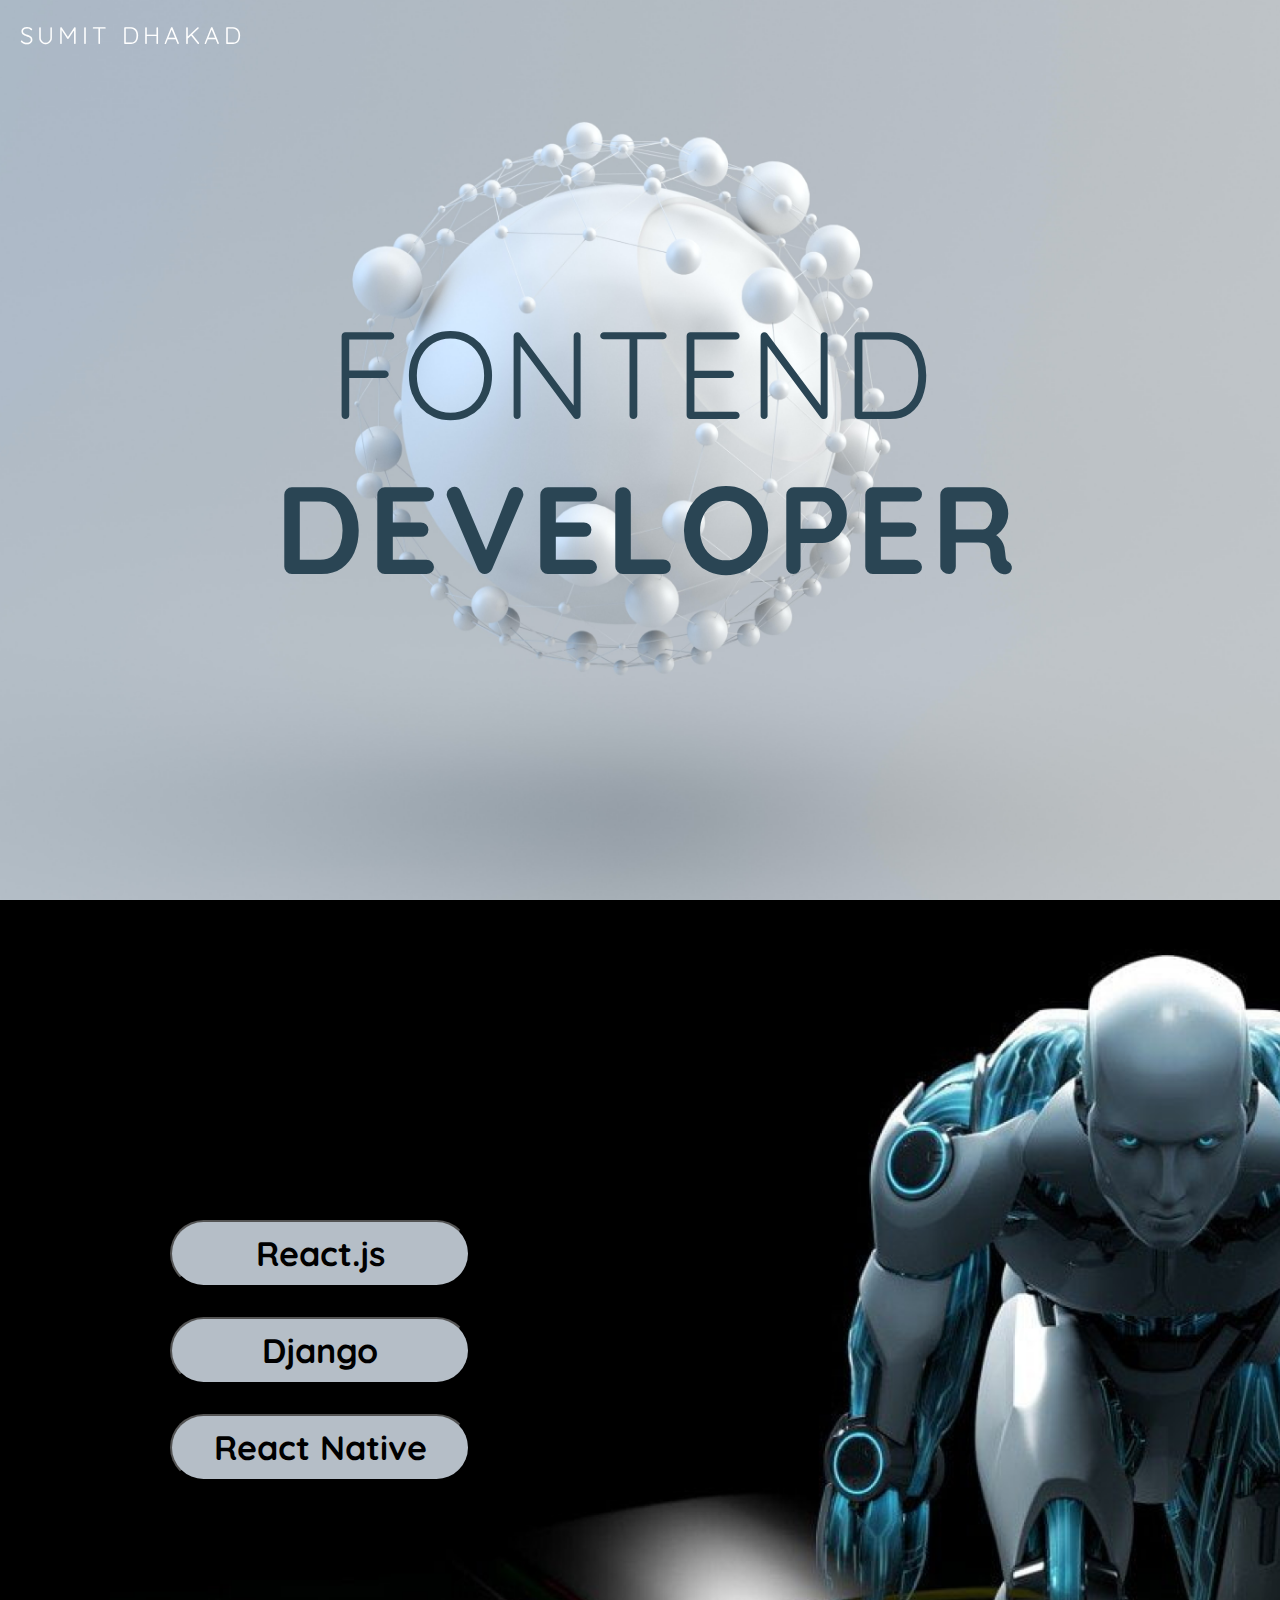
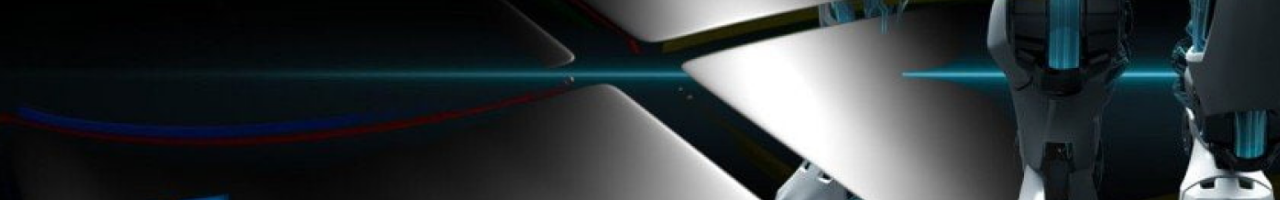
==== index.html @ 1006a1a4 "completed the v1" ====
<!DOCTYPE html>
<html lang="en">
<head>
    <meta charset="UTF-8">
    <meta http-equiv="X-UA-Compatible" content="IE=edge">
    <meta name="viewport" content="width=device-width, initial-scale=1.0">
    <link rel="stylesheet" href="style.css">
    <link rel="preconnect" href="https://fonts.googleapis.com">
    <link rel="preconnect" href="https://fonts.gstatic.com" crossorigin>
    <link href="https://fonts.googleapis.com/css2?family=Quicksand:wght@500;600;700&display=swap" rel="stylesheet">
    <title>Sumit Dhakad</title>
</head>
<body>
    <section class="top">
        <nav>SUMIT DHAKAD</nav>
        <div class="mainHead">
            <h6 class="herotag font-normal">FONTEND</h6>
            <h6 class="herotag font-dark">DEVELOPER</h6>
        </div>
    </section>
    <section class="middle" id="middleSection">
        <div class="mainMiddelContainer">
            <div class="techButtons">
                <button class="project-buttons">React.js</button>
                <button class="project-buttons">Django</button>
                <button class="project-buttons">React Native</button>
            </div>
            <div class="projectDetails">

            </div>
        </div>
    </section>
</body>
</html>
---- style.css ----
*{
    margin: 0;
    padding: 0;
    background-origin: border-box;
    font-family: 'Quicksand', sans-serif;
}

.top{
    background-image: url('./assets/top.png');
    background-size: cover;
    background-position: center center;
    min-height: 100vh;
    width: 100%;
}

nav{
    padding: 20px;
    font-size: 24px;
    letter-spacing: 4px;
    position: fixed;
    color: white;
}


.mainHead{
    display: flex;
    width: 100%;
    height: 100vh;
    justify-content: center;
    align-items: center;
    align-content: center;
    flex-wrap: wrap;
}

.herotag{
    font-size: 124px;
    letter-spacing: 4px;
    color: #2A4554;
}

.font-normal{
    font-weight: normal;
    margin-right: 15px;
}

.font-dark{
    font-weight: 900;
    margin-left: 15px;
}

.middle{
    background-image: url('./assets/middle.png');
    background-size: cover;
    background-position: center center;
    min-height: 100vh;
    width: 100%;
}

.mainMiddelContainer{
    min-height: 100vh;
    width: 100%;
    display: flex;
    justify-content: center;
    align-content: center;
    align-items: center;
    flex-wrap: wrap;
}

.techButtons{
    width: 50%;
    min-height: 100vh;
    display: flex;
    justify-content: center;
    align-items: center;
    align-content: center;
    flex-direction: column;
    min-width: 400px;
}
.projectDetails{
    width: 50%;
    min-height: 100%;
    display: flex;
    justify-content: center;
    align-items: center;
    align-content: center;
    flex-direction: column;
    min-width: 400px;
    background-color: red;
}

.project-buttons{
    padding: 10px 20px;
    font-size: 34px;
    font-weight: bold;
    border-radius: 100px;
    width: 300px;
    margin: 15px 0px;
    cursor: pointer;
    background-color: #B5BEC7;
}
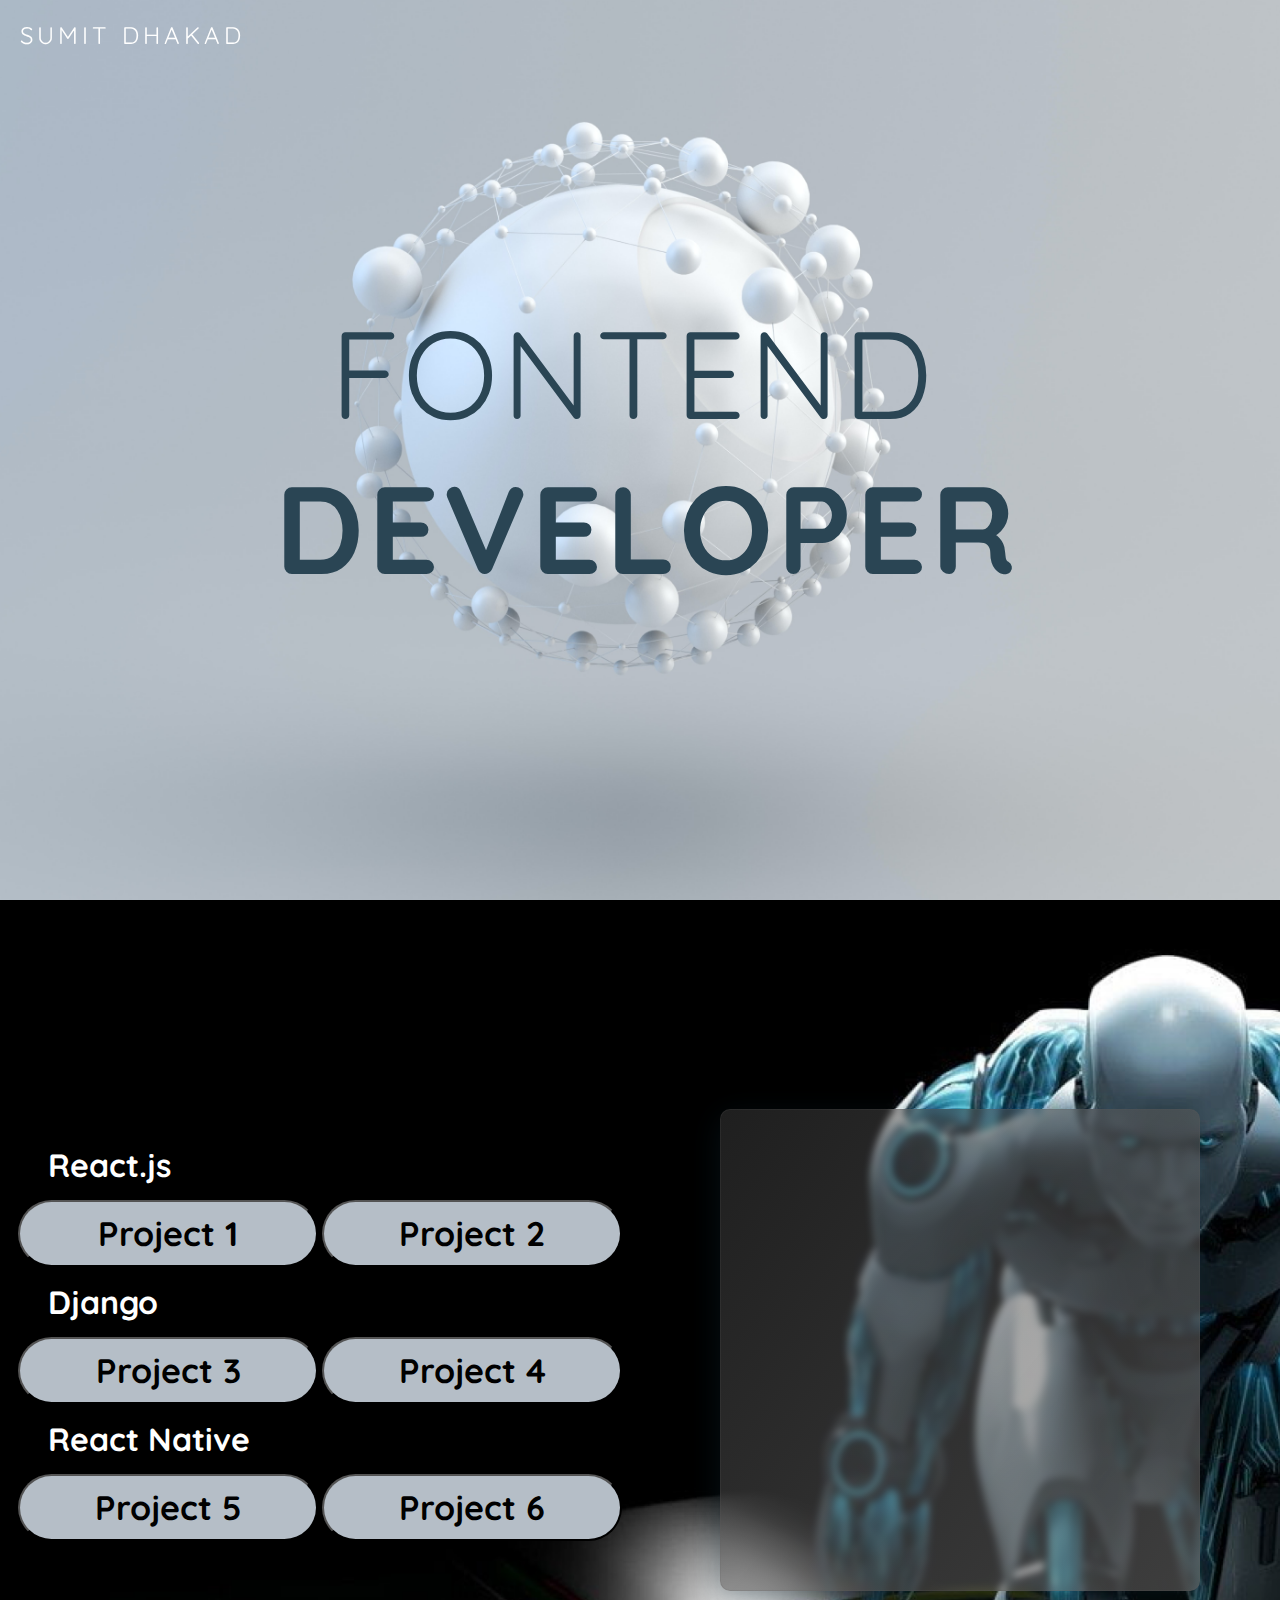
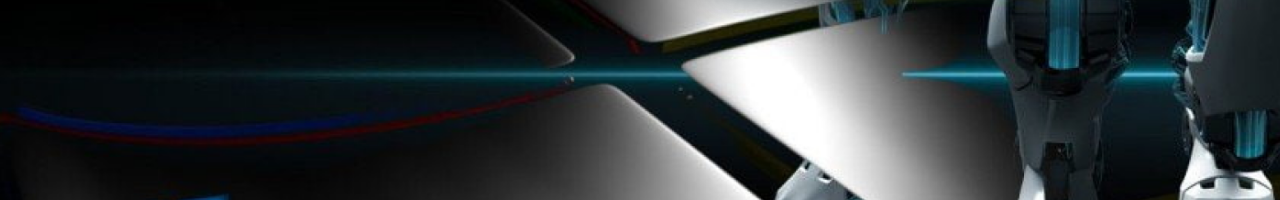
==== commit 55148c78: "added changes for part - 2" ====
--- a/index.html
+++ b/index.html
@@ -5,9 +5,11 @@
     <meta http-equiv="X-UA-Compatible" content="IE=edge">
     <meta name="viewport" content="width=device-width, initial-scale=1.0">
     <link rel="stylesheet" href="style.css">
+    <script src="./script.js"></script>
     <link rel="preconnect" href="https://fonts.googleapis.com">
     <link rel="preconnect" href="https://fonts.gstatic.com" crossorigin>
     <link href="https://fonts.googleapis.com/css2?family=Quicksand:wght@500;600;700&display=swap" rel="stylesheet">
+    <link href="https://fonts.googleapis.com/css?family=Waiting+for+the+Sunrise" rel="stylesheet" type="text/css"/>
     <title>Sumit Dhakad</title>
 </head>
 <body>
@@ -21,12 +23,32 @@
     <section class="middle" id="middleSection">
         <div class="mainMiddelContainer">
             <div class="techButtons">
-                <button class="project-buttons">React.js</button>
-                <button class="project-buttons">Django</button>
-                <button class="project-buttons">React Native</button>
+                <div>
+                    <h1 class="projects-head">React.js</h1>
+                    <div class="projects">
+                        <button class="project-buttons" onclick="getproject1()">Project 1</button>
+                        <button class="project-buttons" onclick="getproject2()">Project 2</button>
+                    </div>
+                </div>
+                <div>
+                    <h1 class="projects-head">Django</h1>
+                    <div class="projects">
+                        <button class="project-buttons" onclick="getproject3()">Project 3</button>
+                        <button class="project-buttons" onclick="getproject4()">Project 4</button>
+                    </div>
+                </div>
+                <div>
+                    <h1 class="projects-head">React Native</h1>
+                    <div class="projects">
+                        <button class="project-buttons" onclick="getproject5()">Project 5</button>
+                        <button class="project-buttons" onclick="getproject6()">Project 6</button>
+                    </div>
+                </div>
             </div>
             <div class="projectDetails">
-
+                <div class="projectDetail">
+                    <div id="typedtext"></div>
+                </div>
             </div>
         </div>
     </section>
--- a/style.css
+++ b/style.css
@@ -76,6 +76,12 @@
     flex-direction: column;
     min-width: 400px;
 }
+
+.projects-head{
+    color: white;
+    margin-left: 30px;
+}
+
 .projectDetails{
     width: 50%;
     min-height: 100%;
@@ -97,4 +103,47 @@
     margin: 15px 0px;
     cursor: pointer;
     background-color: #B5BEC7;
-}+}
+
+.projectDetails{
+    display: flex;
+    justify-content: center;
+    align-items: center;
+    align-content: center;
+    min-height: 100vh;
+    width: 50%;
+    background-color: transparent;
+}
+
+.projectDetail{
+    /* background-color: red; */
+    background-image: linear-gradient(130deg,
+                            rgba(61, 61, 61, 0.505),
+                            rgba(109, 109, 109, 0.57)
+                            );
+    min-height: 50vh;
+    width: 70%;
+    margin: 20px 200px;
+    border-radius: 15px;
+    padding: 15px;
+    
+    /* background: rgba(78, 78, 78, 0.4); */
+    box-shadow: 0 8px 32px 0 rgba(13, 43, 57, 0.37);
+    backdrop-filter: blur( 3.5px );
+    -webkit-backdrop-filter: blur( 2.5px );
+    border-radius: 10px;
+    border: 1px solid rgba(97, 97, 97, 0.18);
+    color: white;
+}
+
+#typedtext{
+    font-family: 'Waiting for the Sunrise', cursive; 
+    font-size:24px; 
+    margin: 10px; 
+    /* margin: 10px 50px;  */
+    letter-spacing: 6px; 
+    font-weight: bold;
+  }
+  #typedtext>h1{
+    margin: 0;
+  }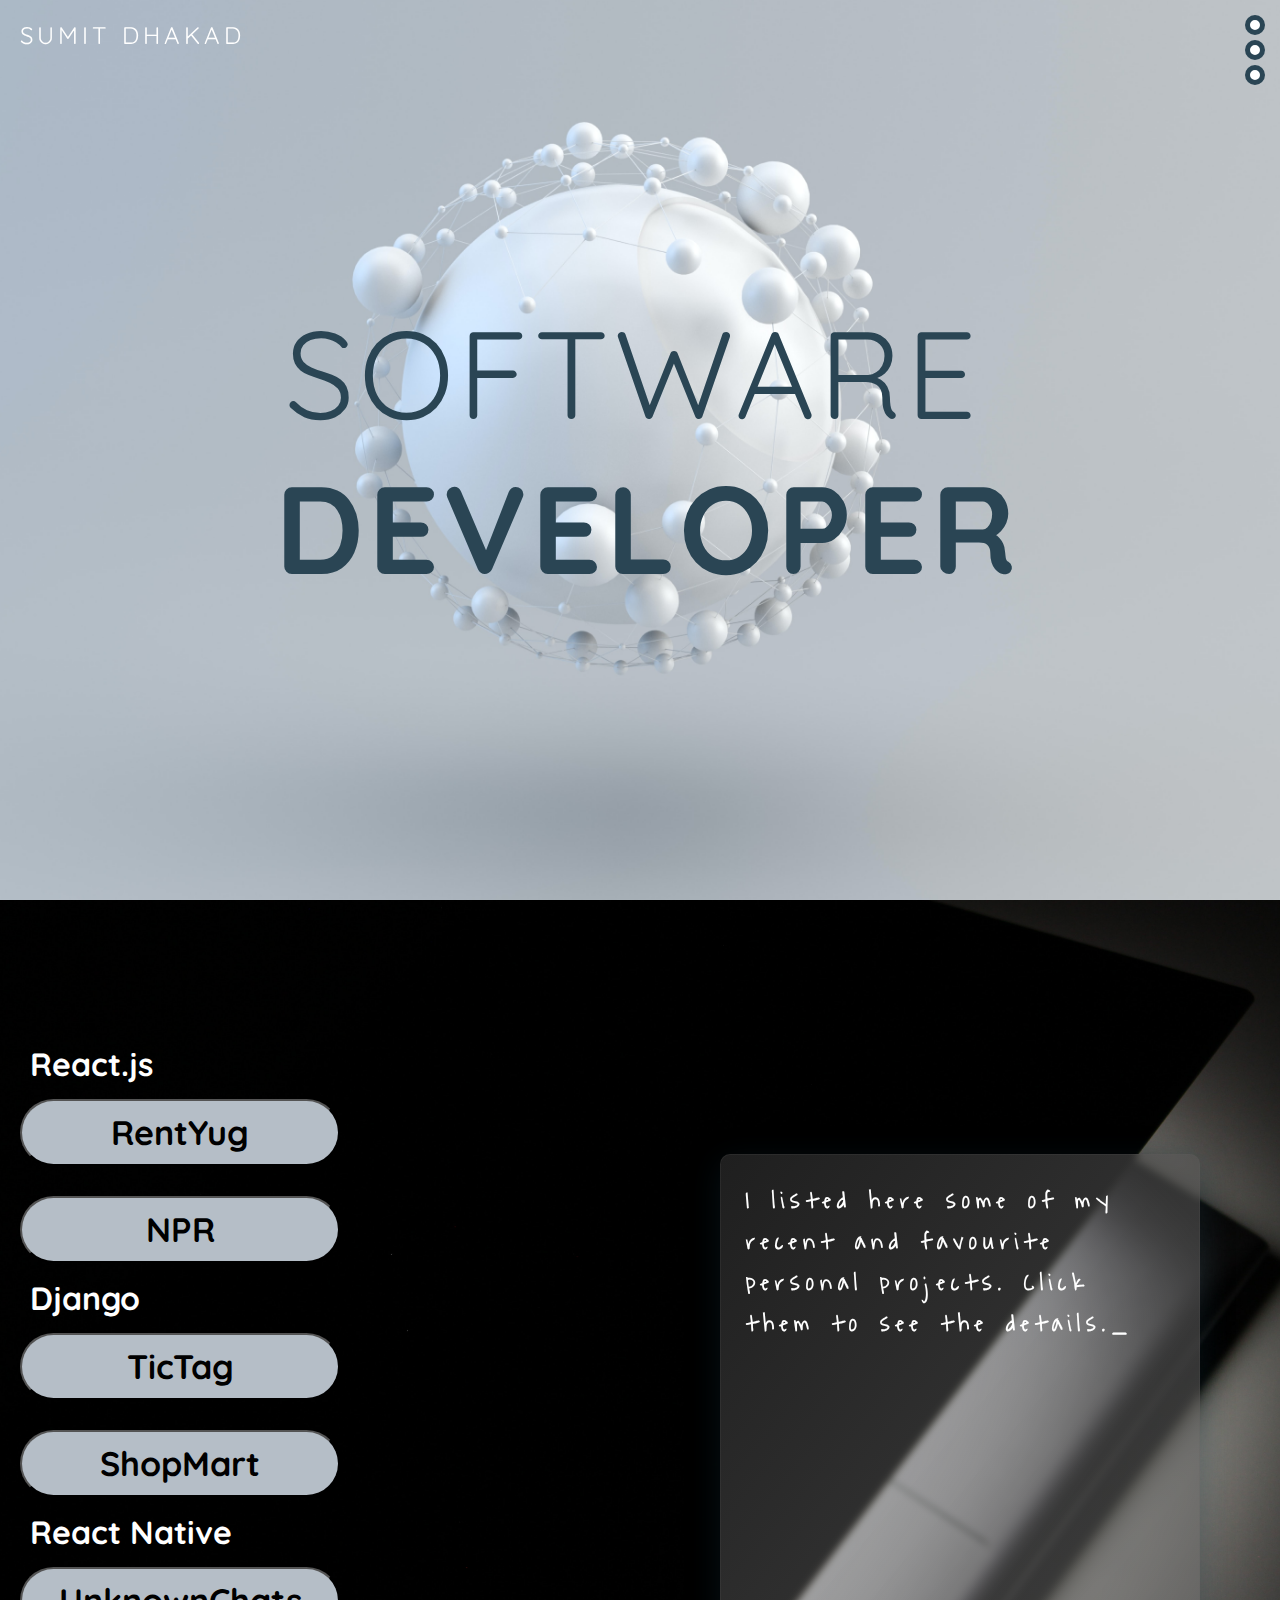
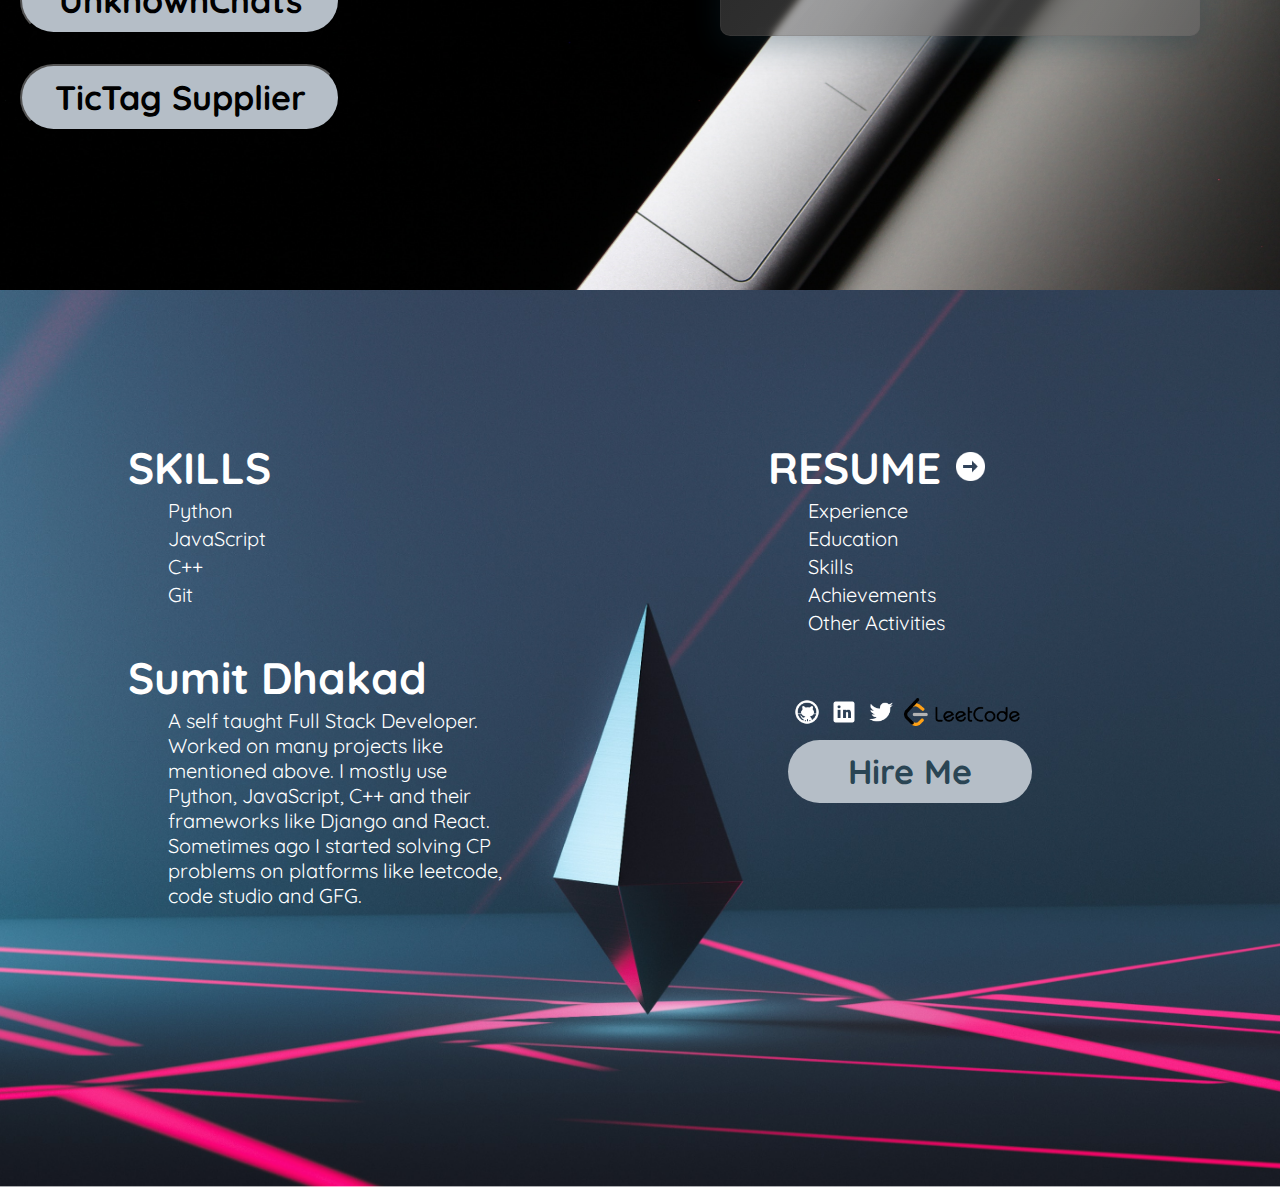
==== commit 3b74d8bd: "version 1 is completed to launch" ====
--- a/index.html
+++ b/index.html
@@ -5,52 +5,105 @@
     <meta http-equiv="X-UA-Compatible" content="IE=edge">
     <meta name="viewport" content="width=device-width, initial-scale=1.0">
     <link rel="stylesheet" href="style.css">
+    <script src="./projecstData.js"></script>
+    <script src="./scrollSection.js"></script>
     <script src="./script.js"></script>
     <link rel="preconnect" href="https://fonts.googleapis.com">
     <link rel="preconnect" href="https://fonts.gstatic.com" crossorigin>
-    <link href="https://fonts.googleapis.com/css2?family=Quicksand:wght@500;600;700&display=swap" rel="stylesheet">
+    <link href="https://fonts.googleapis.com/css2?family=Quicksand:wght@400;500;600;700&display=swap" rel="stylesheet">
     <link href="https://fonts.googleapis.com/css?family=Waiting+for+the+Sunrise" rel="stylesheet" type="text/css"/>
     <title>Sumit Dhakad</title>
 </head>
 <body>
-    <section class="top">
+    <div class="navigation-dots">
+        <a href="#top"><div class="navigate-dot"></div></a>
+        <a href="#middle"><div class="navigate-dot"></div></a>
+        <a href="#bottom"><div class="navigate-dot"></div></a>
+    </div>
+    <section id="top" class="top">
         <nav>SUMIT DHAKAD</nav>
         <div class="mainHead">
-            <h6 class="herotag font-normal">FONTEND</h6>
+            <h6 class="herotag font-normal">SOFTWARE</h6>
             <h6 class="herotag font-dark">DEVELOPER</h6>
         </div>
     </section>
-    <section class="middle" id="middleSection">
+    <section class="middle" id="middle">
         <div class="mainMiddelContainer">
             <div class="techButtons">
                 <div>
                     <h1 class="projects-head">React.js</h1>
                     <div class="projects">
-                        <button class="project-buttons" onclick="getproject1()">Project 1</button>
-                        <button class="project-buttons" onclick="getproject2()">Project 2</button>
+                        <button class="project-buttons" onclick="getproject1()">RentYug</button>
+                        <button class="project-buttons" onclick="getproject2()">NPR</button>
                     </div>
                 </div>
                 <div>
                     <h1 class="projects-head">Django</h1>
                     <div class="projects">
-                        <button class="project-buttons" onclick="getproject3()">Project 3</button>
-                        <button class="project-buttons" onclick="getproject4()">Project 4</button>
+                        <button class="project-buttons" onclick="getproject3()">TicTag</button>
+                        <button class="project-buttons" onclick="getproject4()">ShopMart</button>
                     </div>
                 </div>
                 <div>
                     <h1 class="projects-head">React Native</h1>
                     <div class="projects">
-                        <button class="project-buttons" onclick="getproject5()">Project 5</button>
-                        <button class="project-buttons" onclick="getproject6()">Project 6</button>
+                        <button class="project-buttons" onclick="getproject5()">UnknownChats</button>
+                        <button class="project-buttons" onclick="getproject6()">TicTag Supplier</button>
                     </div>
                 </div>
             </div>
             <div class="projectDetails">
                 <div class="projectDetail">
-                    <div id="typedtext"></div>
+                    <div id="typedtext">
+                        I listed here some of my recent and favourite personal projects. Click them to see the details.<span class="blinking">_</span>
+                    </div>
                 </div>
             </div>
         </div>
     </section>
+    <section id="bottom" class="bottom">
+       <div class="bottom-left">
+            <div class="skills">
+                <h4>SKILLS</h4>
+                <p>Python</p>
+                <p>JavaScript</p>
+                <p>C++</p>
+                <p>Git</p>
+            </div>
+            <div class="about-me">
+                <h4>Sumit Dhakad</h4>
+                <p>A self taught Full Stack Developer. Worked on many projects like mentioned above. I mostly use Python, JavaScript, C++ and their frameworks like Django and React. Sometimes ago I started solving CP problems on platforms like leetcode, code studio and GFG. </p>
+            </div>
+       </div>
+       <div class="bottom-right">
+            <div class="resume">
+                <h4>RESUME <a href="https://drive.google.com/file/d/1LZcQBP9yeyOAOrHH-6UNnAkKt5g_BBWl/view?usp=sharing" title="Learn more about my Resume."><img class="resume-more-btn" src="assets/icons//more.svg"/></a></h4>
+                <p>Experience</p>
+                <p>Education</p>
+                <p>Skills</p>
+                <p>Achievements</p>
+                <p>Other Activities</p>
+            </div>
+            <div class="footer-links">
+                <div class="social-links">
+                    <a href="https://github.com/webdevsumit" title="Github account.">
+                        <img src="assets/icons/GitHub.png" />
+                    </a>
+                    <a href="https://www.linkedin.com/in/sumit-dhakad/" title="Linkedin account.">
+                        <img src="assets/icons/LinkedIn.png" />
+                    </a>
+                    <a href="https://twitter.com/webdevsumit" title="Twitter account.">
+                        <img src="assets/icons/Twitter.png" />
+                    </a>
+                    <a href="https://leetcode.com/sumitdhakad/" title="Leetcode profile.">
+                        <img src="assets/icons/leetcode.png" />
+                    </a>
+                </div>
+                <a title="Send a mail to me." class="hire-me-btn" href="mailto:sumitdhakad2232@gmail.com">
+                    Hire Me
+                </a>
+            </div>
+       </div>
+    </section>
 </body>
 </html>--- a/style.css
+++ b/style.css
@@ -3,6 +3,46 @@
     padding: 0;
     background-origin: border-box;
     font-family: 'Quicksand', sans-serif;
+    scroll-behavior: smooth;
+}
+
+/* width */
+::-webkit-scrollbar {
+    width: 10px;
+  }
+  
+  /* Track */
+  ::-webkit-scrollbar-track {
+    background: #f1f1f1;
+  }
+  
+  /* Handle */
+  ::-webkit-scrollbar-thumb {
+    background: #888;
+  }
+  
+  /* Handle on hover */
+  ::-webkit-scrollbar-thumb:hover {
+    background: #555;
+  }
+
+.navigation-dots{
+    position: fixed;
+    top: 10px;
+    right: 10px;
+}
+
+.navigation-dots>a{
+    text-decoration: none;
+}
+
+.navigate-dot{
+    margin: 5px;
+    width: 10px;
+    height: 10px;
+    background-color: #fff;
+    border-radius: 50%;
+    border: 5px solid #2A4554;
 }
 
 .top{
@@ -49,7 +89,7 @@
 }
 
 .middle{
-    background-image: url('./assets/middle.png');
+    background-image: url('./assets/middle2.jpg');
     background-size: cover;
     background-position: center center;
     min-height: 100vh;
@@ -57,7 +97,7 @@
 }
 
 .mainMiddelContainer{
-    min-height: 100vh;
+    min-height: 110vh;
     width: 100%;
     display: flex;
     justify-content: center;
@@ -99,8 +139,8 @@
     font-size: 34px;
     font-weight: bold;
     border-radius: 100px;
-    width: 300px;
-    margin: 15px 0px;
+    width: 320px;
+    margin: 15px 20px;
     cursor: pointer;
     background-color: #B5BEC7;
 }
@@ -137,13 +177,143 @@
 }
 
 #typedtext{
-    font-family: 'Waiting for the Sunrise', cursive; 
-    font-size:24px; 
-    margin: 10px; 
-    /* margin: 10px 50px;  */
-    letter-spacing: 6px; 
+font-family: 'Waiting for the Sunrise', cursive; 
+font-size:24px; 
+margin: 10px; 
+/* margin: 10px 50px;  */
+letter-spacing: 6px; 
+font-weight: bold;
+}
+
+.blinking{
+    /* transition: all ease 0.1s; */
+    animation: blink 0.5s infinite;
+    animation-direction: alternate;
+    animation-timing-function: linear;
+}
+
+@keyframes blink {
+    from{
+        opacity: 1;
+    }
+    to{
+        opacity: 0;
+    }
+}
+
+/* .projectsIcons{
+
+} */
+
+.projectsIcons>a{
+    text-decoration: none;
+}
+
+.projectsIcon{
+    width: 40px;
+    cursor: pointer;
+    margin-top: 20px;
+    opacity: 0;
+    transform: translateX(100px);
+
+    transition: all ease 0.1s;
+    animation: projectIconAnim 0.5s 1;
+    animation-direction: normal;
+    animation-fill-mode: forwards;
+    animation-timing-function: linear;
+}
+
+.anim-dalay-1s{
+    animation-delay: 0.4s;
+}
+
+.anim-dalay-2s{
+    animation-delay: 0.9s;
+}
+
+@keyframes projectIconAnim {
+    from{
+        opacity: 0;
+        transform: translateY(50px);
+    }
+    to{
+        opacity: 1;
+        transform: translateY(0px);
+    }
+}
+
+
+/* SECTION 3 STARTS FROM HERE.... */
+/* SECTION 3 STARTS FROM HERE.... */
+/* SECTION 3 STARTS FROM HERE.... */
+
+.bottom{
+    background-image: url('./assets/bottom.png');
+    background-size: cover;
+    background-position: center center;
+    min-height: 100vh;
+    width: 100%;
+
+    display: flex;
+    justify-content: center;
+    align-items: flex-start;
+}
+
+.bottom>div{
+    flex: 1;
+
+    display: flex;
+    justify-content: space-between;
+    align-items: flex-start;
+    flex-direction: column;
+    margin: 10px 10%;
+    margin-top: 150px;
+}
+
+.skills, .resume, .about-me{
+    margin-bottom: 40px;
+}
+
+.skills>h4, .resume>h4, .about-me>h4{
+    color: white;
+    font-size: 44px;
+}
+.skills>p, .resume>p, .about-me>p{
+    color: white;
+    margin: 3px 40px;
+    font-size: 20px;
+}
+
+.about-me>p{
+    margin-right: 0;
+}
+
+.social-links{
+    margin: 20px;
+}
+
+.social-links>a{
+    text-decoration: none;
+}
+
+.social-links>a>img{
+    height: 28px;
+    margin-left: 5px;
+}
+
+.hire-me-btn{
+    padding: 10px 60px;
+    font-size: 34px;
     font-weight: bold;
-  }
-  #typedtext>h1{
-    margin: 0;
-  }+    border-radius: 100px;
+    /* width: 320px; */
+    margin: 15px 20px;
+    cursor: pointer;
+    background-color: #B5BEC7;
+    text-decoration: none;
+    color: #2A4554;
+}
+
+.resume-more-btn{
+    width: 35px;
+}